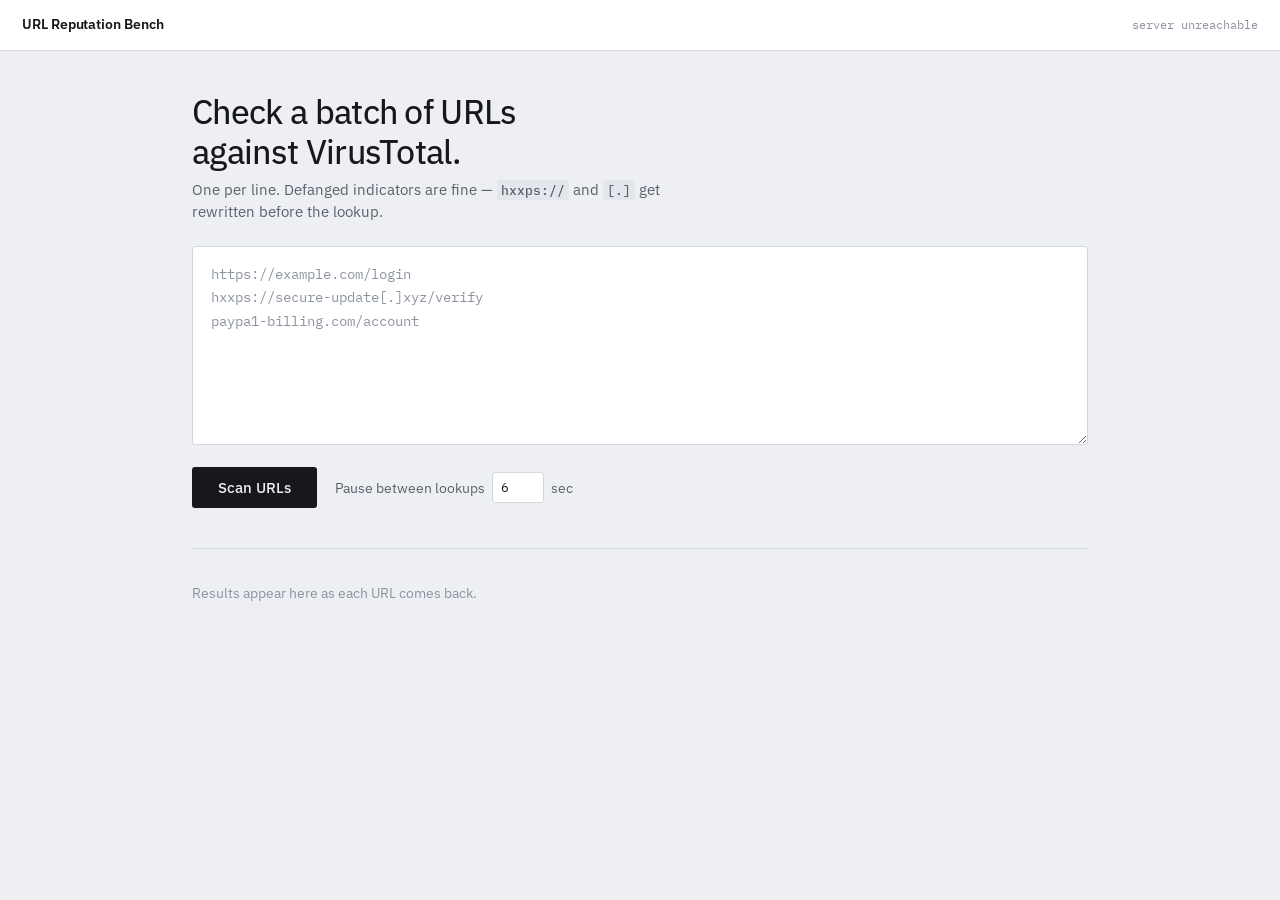
==== index.html @ 35465273 "Add files via upload" ====
<!DOCTYPE html>
<html lang="en">
<head>
<meta charset="utf-8">
<meta name="viewport" content="width=device-width, initial-scale=1">
<title>URL Reputation Bench</title>
<link rel="preconnect" href="https://fonts.googleapis.com">
<link rel="preconnect" href="https://fonts.gstatic.com" crossorigin>
<link href="https://fonts.googleapis.com/css2?family=IBM+Plex+Mono:wght@400;500;600&family=IBM+Plex+Sans:wght@400;450;500;600&display=swap" rel="stylesheet">
<link rel="stylesheet" href="style.css">
</head>
<body>

<header class="bar">
  <span class="bar-name">URL Reputation Bench</span>
  <span class="bar-mode" id="modeBadge">connecting</span>
</header>

<main class="page">

  <section class="intake" id="intake">
    <h1>Check a batch of URLs against VirusTotal.</h1>
    <p class="lede">
      One per line. Defanged indicators are fine — <code>hxxps://</code> and
      <code>[.]</code> get rewritten before the lookup.
    </p>

    <textarea id="input" spellcheck="false" rows="7"
      placeholder="https://example.com/login&#10;hxxps://secure-update[.]xyz/verify&#10;paypa1-billing.com/account"></textarea>

    <div class="controls">
      <button id="scanBtn" class="go">Scan URLs</button>
      <label class="delay">
        Pause between lookups
        <input id="delay" type="number" min="0" max="60" step="1" value="6">
        <span>sec</span>
      </label>
      <span class="count" id="urlCount"></span>
    </div>
  </section>

  <section class="run" id="run" hidden>
    <div class="run-line">
      <div class="run-track"><div class="run-fill" id="runFill"></div></div>
      <span class="run-count" id="runCount"></span>
    </div>
    <p class="run-text" id="runText" aria-live="polite"></p>
  </section>

  <section class="board" id="board" hidden>
    <div class="board-head">
      <div class="tally" id="tally"></div>
      <div class="board-tools">
        <label class="toggle">
          <input type="checkbox" id="flaggedOnly">
          <span>Flagged only</span>
        </label>
        <button class="ghost" id="exportBtn">Export JSON</button>
        <button class="ghost" id="resetBtn">New batch</button>
      </div>
    </div>
    <ol class="rows" id="rows"></ol>
  </section>

  <section class="blank" id="blank">
    <p>Results appear here as each URL comes back.</p>
  </section>

</main>

<script src="app.js"></script>
</body>
</html>
---- style.css ----
/* ---------------------------------------------------------------------------
   URL Reputation Bench

   One rule governs the palette: colour is a verdict. Every pixel of chrome is
   greyscale, so the only saturated marks on screen are engine findings. If it
   is red, an engine flagged something. Nothing decorative is allowed to be.
--------------------------------------------------------------------------- */

:root {
  --paper:      #edeff2;
  --surface:    #ffffff;
  --sunken:     #e3e6eb;
  --rule:       #d3d8e0;
  --rule-soft:  #e6e9ee;
  --ink:        #16181d;
  --ink-mid:    #5a616e;
  --ink-faint:  #8c93a1;

  --malicious:  #c42b3a;
  --suspicious: #b8730e;
  --harmless:   #2e7d4f;
  --unknown:    #b6bcc6;

  --sans: "IBM Plex Sans", ui-sans-serif, system-ui, sans-serif;
  --mono: "IBM Plex Mono", ui-monospace, "SF Mono", Menlo, monospace;

  --gut: 22px;
}

* { box-sizing: border-box; }

html { -webkit-text-size-adjust: 100%; }

body {
  margin: 0;
  background: var(--paper);
  color: var(--ink);
  font: 400 15px/1.55 var(--sans);
  -webkit-font-smoothing: antialiased;
}

code {
  font: 500 0.92em/1 var(--mono);
  background: var(--sunken);
  padding: 1px 4px;
  border-radius: 2px;
}

button { font-family: inherit; cursor: pointer; }

:focus-visible {
  outline: 2px solid var(--ink);
  outline-offset: 2px;
}

/* --- top bar --------------------------------------------------------- */

.bar {
  display: flex;
  align-items: baseline;
  justify-content: space-between;
  gap: 12px;
  padding: 14px var(--gut);
  border-bottom: 1px solid var(--rule);
  background: var(--surface);
}

.bar-name {
  font-weight: 600;
  font-size: 14px;
  letter-spacing: -0.005em;
}

.bar-mode {
  font: 400 12px/1 var(--mono);
  color: var(--ink-faint);
}

/* --- page ------------------------------------------------------------ */

.page {
  max-width: 940px;
  margin: 0 auto;
  padding: 40px var(--gut) 80px;
}

/* --- intake: the hero is the thing you actually do first ------------- */

.intake h1 {
  margin: 0 0 8px;
  font-size: clamp(24px, 4vw, 34px);
  font-weight: 450;
  line-height: 1.18;
  letter-spacing: -0.02em;
  max-width: 20ch;
}

.lede {
  margin: 0 0 22px;
  max-width: 58ch;
  color: var(--ink-mid);
  font-size: 14.5px;
}

#input {
  width: 100%;
  padding: 16px 18px;
  border: 1px solid var(--rule);
  border-radius: 3px;
  background: var(--surface);
  color: var(--ink);
  font: 400 13.5px/1.75 var(--mono);
  resize: vertical;
  min-height: 150px;
}

#input::placeholder { color: var(--ink-faint); }

#input:focus {
  outline: none;
  border-color: var(--ink-mid);
  box-shadow: inset 0 0 0 1px var(--ink-mid);
}

.controls {
  display: flex;
  align-items: center;
  flex-wrap: wrap;
  gap: 18px;
  margin-top: 16px;
}

.go {
  padding: 11px 26px;
  border: 0;
  border-radius: 3px;
  background: var(--ink);
  color: var(--paper);
  font-size: 14.5px;
  font-weight: 500;
}

.go:hover { background: #2c2f38; }

.go:disabled {
  background: var(--ink-faint);
  cursor: progress;
}

.delay {
  display: flex;
  align-items: center;
  gap: 7px;
  font-size: 13.5px;
  color: var(--ink-mid);
}

.delay input {
  width: 52px;
  padding: 6px 8px;
  border: 1px solid var(--rule);
  border-radius: 3px;
  background: var(--surface);
  color: var(--ink);
  font: 400 13px/1 var(--mono);
}

.count {
  margin-left: auto;
  font: 400 13px/1 var(--mono);
  color: var(--ink-faint);
}

/* --- progress -------------------------------------------------------- */

.run { margin-top: 26px; }

.run-line {
  display: flex;
  align-items: center;
  gap: 14px;
}

.run-track {
  flex: 1;
  height: 3px;
  background: var(--sunken);
  border-radius: 2px;
  overflow: hidden;
}

.run-fill {
  height: 100%;
  width: 0;
  background: var(--ink);
  transition: width 0.35s ease;
}

.run-count {
  font: 500 12.5px/1 var(--mono);
  color: var(--ink-mid);
  white-space: nowrap;
}

/* Holds either the live URL or a quip. Fixed height so swapping between the
   two never nudges the layout. */
.run-text {
  margin: 10px 0 0;
  min-height: 1.5em;
  font: 400 12.5px/1.5 var(--mono);
  color: var(--ink-mid);
  overflow: hidden;
  text-overflow: ellipsis;
  white-space: nowrap;
}

/* Quips are dead-air filler, so they sit back: sans, lighter, quieter. */
.run-text.is-quip {
  font: 400 13px/1.5 var(--sans);
  color: var(--ink-faint);
  animation: quip-in 0.3s ease;
}

@keyframes quip-in {
  from { opacity: 0; transform: translateY(3px); }
  to   { opacity: 1; transform: none; }
}

/* --- board ----------------------------------------------------------- */

.board { margin-top: 34px; }

.board-head {
  display: flex;
  align-items: center;
  flex-wrap: wrap;
  gap: 16px;
  padding-bottom: 12px;
  border-bottom: 1px solid var(--rule);
}

.tally {
  display: flex;
  gap: 18px;
  flex-wrap: wrap;
  font-size: 13.5px;
  color: var(--ink-mid);
}

.tally b {
  color: var(--ink);
  font-weight: 600;
  font-family: var(--mono);
  font-size: 14px;
}

.board-tools {
  margin-left: auto;
  display: flex;
  align-items: center;
  gap: 14px;
}

.toggle {
  display: flex;
  align-items: center;
  gap: 6px;
  font-size: 13.5px;
  color: var(--ink-mid);
  cursor: pointer;
}

.toggle input { accent-color: var(--ink); }

.ghost {
  padding: 6px 12px;
  border: 1px solid var(--rule);
  border-radius: 3px;
  background: transparent;
  color: var(--ink-mid);
  font-size: 13px;
}

.ghost:hover {
  border-color: var(--ink-mid);
  color: var(--ink);
}

/* --- rows ------------------------------------------------------------ */

.rows {
  list-style: none;
  margin: 0;
  padding: 0;
}

.row { border-bottom: 1px solid var(--rule-soft); }

.row.hide { display: none; }

.row-top {
  display: grid;
  grid-template-columns: 1fr 190px 96px;
  align-items: center;
  gap: 20px;
  width: 100%;
  padding: 15px 4px;
  border: 0;
  background: none;
  text-align: left;
}

.row-top:hover { background: rgba(0, 0, 0, 0.018); }

.row-url {
  font: 400 13px/1.4 var(--mono);
  color: var(--ink);
  overflow-wrap: anywhere;
  display: flex;
  align-items: baseline;
  gap: 8px;
}

.row-url .marker {
  flex: none;
  width: 6px;
  height: 6px;
  border-radius: 50%;
  background: var(--unknown);
  transform: translateY(-1px);
}

.row.is-malicious  .marker { background: var(--malicious); }
.row.is-suspicious .marker { background: var(--suspicious); }
.row.is-harmless   .marker { background: var(--harmless); }

/* The engine strip: one tick per scanning engine, coloured by its verdict.
   Consensus reads as texture before you read any number. */
.strip {
  display: flex;
  gap: 1px;
  height: 20px;
  align-items: stretch;
}

.strip i {
  flex: 1 1 0;
  min-width: 1px;
  background: var(--unknown);
  border-radius: 0.5px;
}

.strip i.malicious  { background: var(--malicious); }
.strip i.suspicious { background: var(--suspicious); }
.strip i.harmless   { background: var(--harmless); }
.strip i.undetected { background: var(--unknown); opacity: 0.5; }

.row-score {
  justify-self: end;
  font: 500 14px/1 var(--mono);
  color: var(--ink-faint);
  white-space: nowrap;
}

.row.is-malicious  .row-score { color: var(--malicious); }
.row.is-suspicious .row-score { color: var(--suspicious); }
.row.is-harmless   .row-score { color: var(--harmless); }

.row-error {
  grid-column: 1 / -1;
  font-size: 13px;
  color: var(--ink-mid);
  padding-top: 4px;
}

/* --- expansion ------------------------------------------------------- */

.detail {
  overflow: hidden;
  max-height: 0;
  transition: max-height 0.28s ease;
}

.row.open .detail { max-height: 1600px; }

.detail-inner {
  padding: 6px 4px 22px;
  columns: 260px 3;
  column-gap: 26px;
}

.engine {
  display: flex;
  align-items: baseline;
  gap: 8px;
  padding: 4px 0;
  break-inside: avoid;
  font-size: 13px;
  border-bottom: 1px solid var(--rule-soft);
}

.engine .name {
  color: var(--ink-mid);
  flex: none;
  max-width: 44%;
  overflow: hidden;
  text-overflow: ellipsis;
  white-space: nowrap;
}

.engine .verdict {
  margin-left: auto;
  font: 400 12.5px/1.4 var(--mono);
  text-align: right;
  color: var(--ink-faint);
  overflow-wrap: anywhere;
}

.engine.malicious  .verdict { color: var(--malicious); font-weight: 500; }
.engine.suspicious .verdict { color: var(--suspicious); font-weight: 500; }
.engine.harmless   .verdict { color: var(--harmless); }

/* --- empty state ----------------------------------------------------- */

.blank {
  margin-top: 40px;
  padding: 34px 0;
  border-top: 1px solid var(--rule);
  color: var(--ink-faint);
  font-size: 14px;
}

.blank p { margin: 0; }

/* --- responsive ------------------------------------------------------ */

@media (max-width: 680px) {
  .page { padding-top: 28px; }

  .row-top {
    grid-template-columns: 1fr 72px;
    gap: 12px;
  }

  .strip {
    grid-column: 1 / -1;
    grid-row: 2;
    height: 14px;
  }

  .row-score { grid-row: 1; }

  .detail-inner { columns: 1; }

  .count { margin-left: 0; }
}

@media (prefers-reduced-motion: reduce) {
  * { transition: none !important; }
  .run-text.is-quip { animation: none; }
}
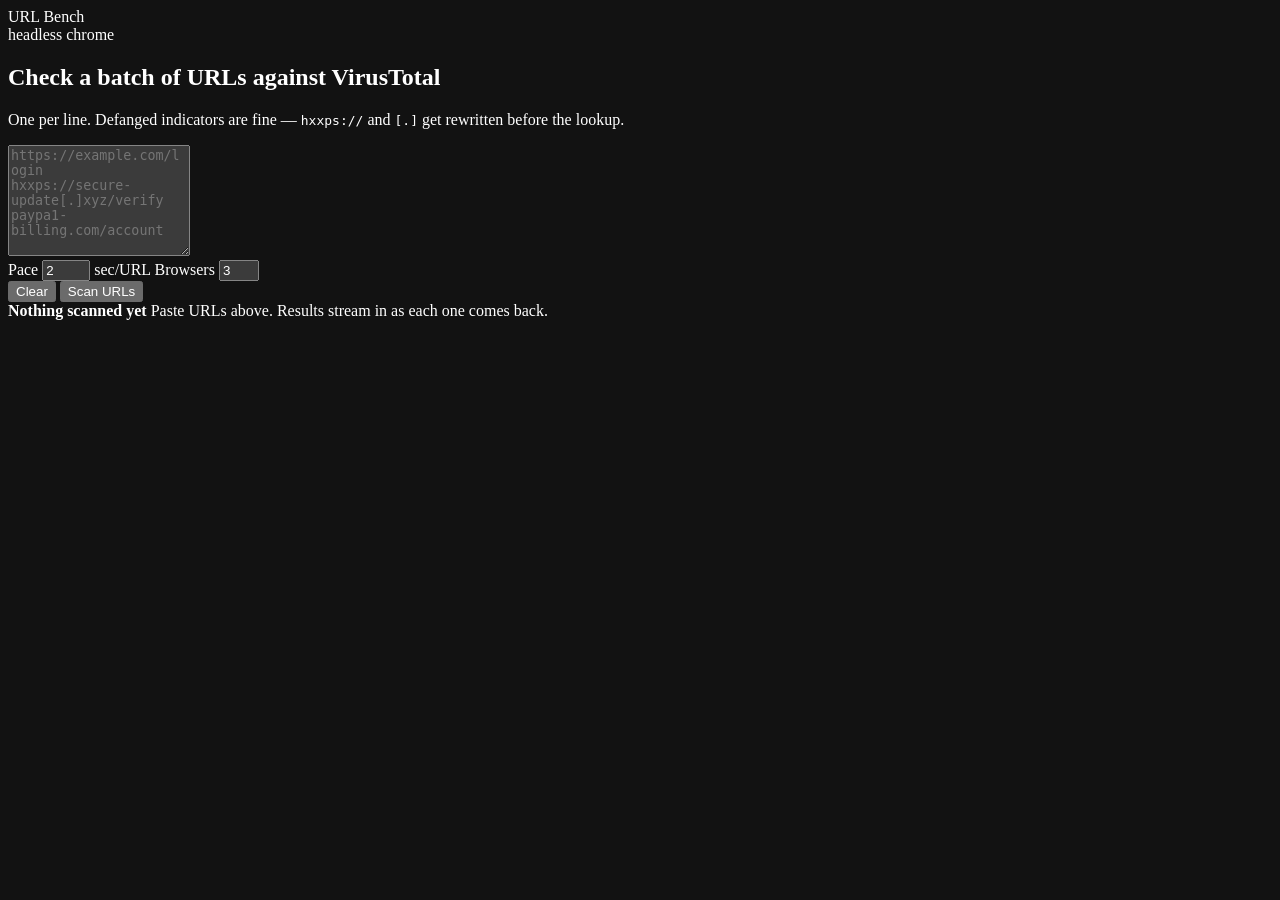
==== commit a400e3fb: "Add files via upload" ====
--- a/index.html
+++ b/index.html
@@ -3,43 +3,55 @@
 <head>
 <meta charset="utf-8">
 <meta name="viewport" content="width=device-width, initial-scale=1">
-<title>URL Reputation Bench</title>
-<link rel="preconnect" href="https://fonts.googleapis.com">
-<link rel="preconnect" href="https://fonts.gstatic.com" crossorigin>
-<link href="https://fonts.googleapis.com/css2?family=IBM+Plex+Mono:wght@400;500;600&family=IBM+Plex+Sans:wght@400;450;500;600&display=swap" rel="stylesheet">
+<meta name="color-scheme" content="dark">
+<title>URL Bench</title>
 <link rel="stylesheet" href="style.css">
 </head>
 <body>
 
-<header class="bar">
-  <span class="bar-name">URL Reputation Bench</span>
-  <span class="bar-mode" id="modeBadge">connecting</span>
+<header class="topbar">
+  <div class="topbar-inner">
+    <div class="brand">
+      <span class="brand-mark"></span>
+      <span class="brand-name">URL Bench</span>
+    </div>
+    <span class="pill pill-quiet">headless chrome</span>
+  </div>
 </header>
 
-<main class="page">
+<main class="shell">
 
-  <section class="intake" id="intake">
-    <h1>Check a batch of URLs against VirusTotal.</h1>
-    <p class="lede">
-      One per line. Defanged indicators are fine — <code>hxxps://</code> and
-      <code>[.]</code> get rewritten before the lookup.
-    </p>
+  <section class="card intake">
+    <div class="card-head">
+      <h1>Check a batch of URLs against VirusTotal</h1>
+      <p class="sub">
+        One per line. Defanged indicators are fine — <code>hxxps://</code> and
+        <code>[.]</code> get rewritten before the lookup.
+      </p>
+    </div>
 
-    <textarea id="input" spellcheck="false" rows="7"
+    <textarea id="input" rows="7" spellcheck="false"
       placeholder="https://example.com/login&#10;hxxps://secure-update[.]xyz/verify&#10;paypa1-billing.com/account"></textarea>
 
     <div class="controls">
-      <button id="scanBtn" class="go">Scan URLs</button>
-      <label class="delay">
-        Pause between lookups
-        <input id="delay" type="number" min="0" max="60" step="1" value="6">
-        <span>sec</span>
+      <label class="stepper">
+        Pace
+        <input id="delay" type="number" min="0" max="60" step="1" value="2">
+        <span class="unit">sec/URL</span>
       </label>
-      <span class="count" id="urlCount"></span>
+      <label class="stepper">
+        Browsers
+        <input id="workers" type="number" min="1" max="8" step="1" value="3">
+      </label>
+      <span class="loaded" id="urlCount"></span>
+      <div class="actions">
+        <button class="btn btn-ghost" id="resetBtn" type="button">Clear</button>
+        <button class="btn btn-primary" id="scanBtn" type="button">Scan URLs</button>
+      </div>
     </div>
   </section>
 
-  <section class="run" id="run" hidden>
+  <section class="run card" id="run" hidden>
     <div class="run-line">
       <div class="run-track"><div class="run-fill" id="runFill"></div></div>
       <span class="run-count" id="runCount"></span>
@@ -47,23 +59,36 @@
     <p class="run-text" id="runText" aria-live="polite"></p>
   </section>
 
-  <section class="board" id="board" hidden>
-    <div class="board-head">
-      <div class="tally" id="tally"></div>
-      <div class="board-tools">
-        <label class="toggle">
-          <input type="checkbox" id="flaggedOnly">
-          <span>Flagged only</span>
+  <section class="results" id="board" hidden>
+
+    <div class="stats" id="stats"></div>
+
+    <div class="notice" id="notice" hidden>
+      <span><b id="noticeCount"></b> <span id="noticeRest"></span></span>
+    </div>
+
+    <div class="toolbar">
+      <div class="segmented" id="filter" role="group" aria-label="Filter results">
+        <button type="button" data-f="all" aria-pressed="true">all</button>
+        <button type="button" data-f="flagged" aria-pressed="false">flagged</button>
+        <button type="button" data-f="clean" aria-pressed="false">clean</button>
+      </div>
+      <div class="right">
+        <label class="switch">
+          <input type="checkbox" id="expandAll">
+          <span class="track"></span>
+          <span>Engines</span>
         </label>
-        <button class="ghost" id="exportBtn">Export JSON</button>
-        <button class="ghost" id="resetBtn">New batch</button>
+        <button class="btn btn-ghost btn-sm" id="exportBtn" type="button">Export</button>
       </div>
     </div>
-    <ol class="rows" id="rows"></ol>
+
+    <div id="rows"></div>
   </section>
 
-  <section class="blank" id="blank">
-    <p>Results appear here as each URL comes back.</p>
+  <section class="empty" id="blank">
+    <strong>Nothing scanned yet</strong>
+    <span>Paste URLs above. Results stream in as each one comes back.</span>
   </section>
 
 </main>
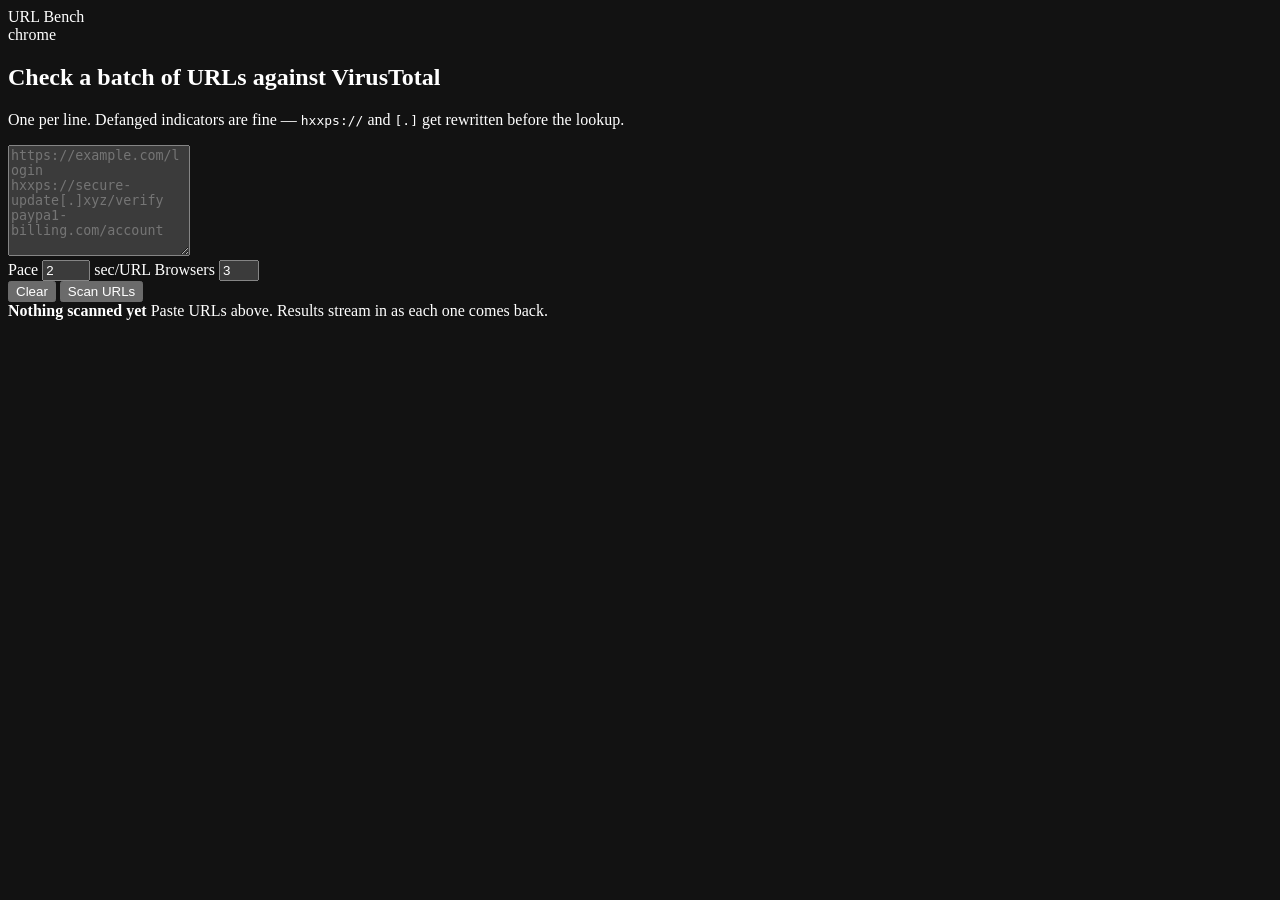
==== commit 9fa8ee84: "Add files via upload" ====
--- a/index.html
+++ b/index.html
@@ -15,7 +15,7 @@
       <span class="brand-mark"></span>
       <span class="brand-name">URL Bench</span>
     </div>
-    <span class="pill pill-quiet">headless chrome</span>
+    <span class="pill pill-quiet" id="modeBadge">chrome</span>
   </div>
 </header>
 
